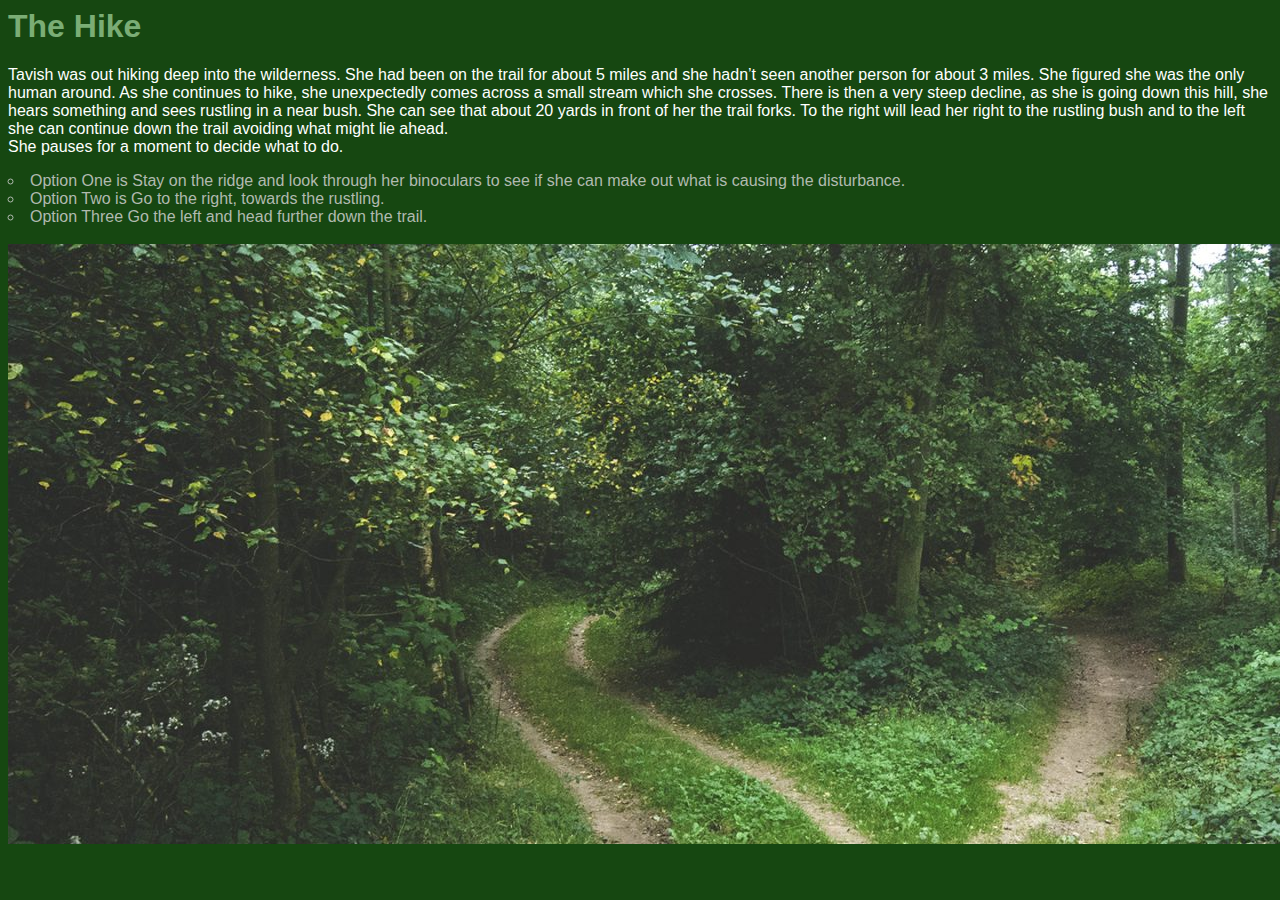
==== HW3/index.html @ 23599f16 "fixed index file" ====
<html>
    <head>
        <title>Rachel Holton-Burnett's Choose Your Own Adventure</title>
        <script>
            function chooseOptions()
            { document.write("<li>Option One is Stay on the ridge and look through her binoculars to see if she can make out what is causing the disturbance.</li>")
              document.write("<li>Option Two is Go to the right, towards the rustling.</li>")
              document.write("<li>Option Three Go the left and head further down the trail. </li> ")
            }
        </script>
<link rel="stylesheet" type="text/css" href="./css/style.css">

    </head>
    <body>
      <h1> The Hike </h1>
      <p>Tavish was out hiking deep into the wilderness. She had been on the trail for about 5 miles and she hadn’t seen another person for about 3 miles. She figured she was the only human around. As she continues to hike, she unexpectedly comes across a small stream which she crosses. There is then a very steep decline, as she is going down this hill, she hears something and sees rustling in a near bush. She can see that about 20 yards in front of her the trail forks. To the right will lead her right to the rustling bush and to the left she can continue down the trail avoiding what might lie ahead.  <br>
She pauses for a moment to decide what to do. </p>

<div class="options">
        <script>
                chooseOptions();
        </script>
 <br>
        <img src="./images/trail.jpg" alt="Trail with a fork in the road" title="Trail" />
</div>
    </body>
</html>
---- HW3/css/style.css ----
body {
 background-color: #164711 ;
 font-family: 'Lato', sans-serif;
}
p {
  color: white;
}
h1 {
  font-weight: bold;
  color: #7bad75;

}
.options {
  color: #b1bab0;
  list-style: circle;
}
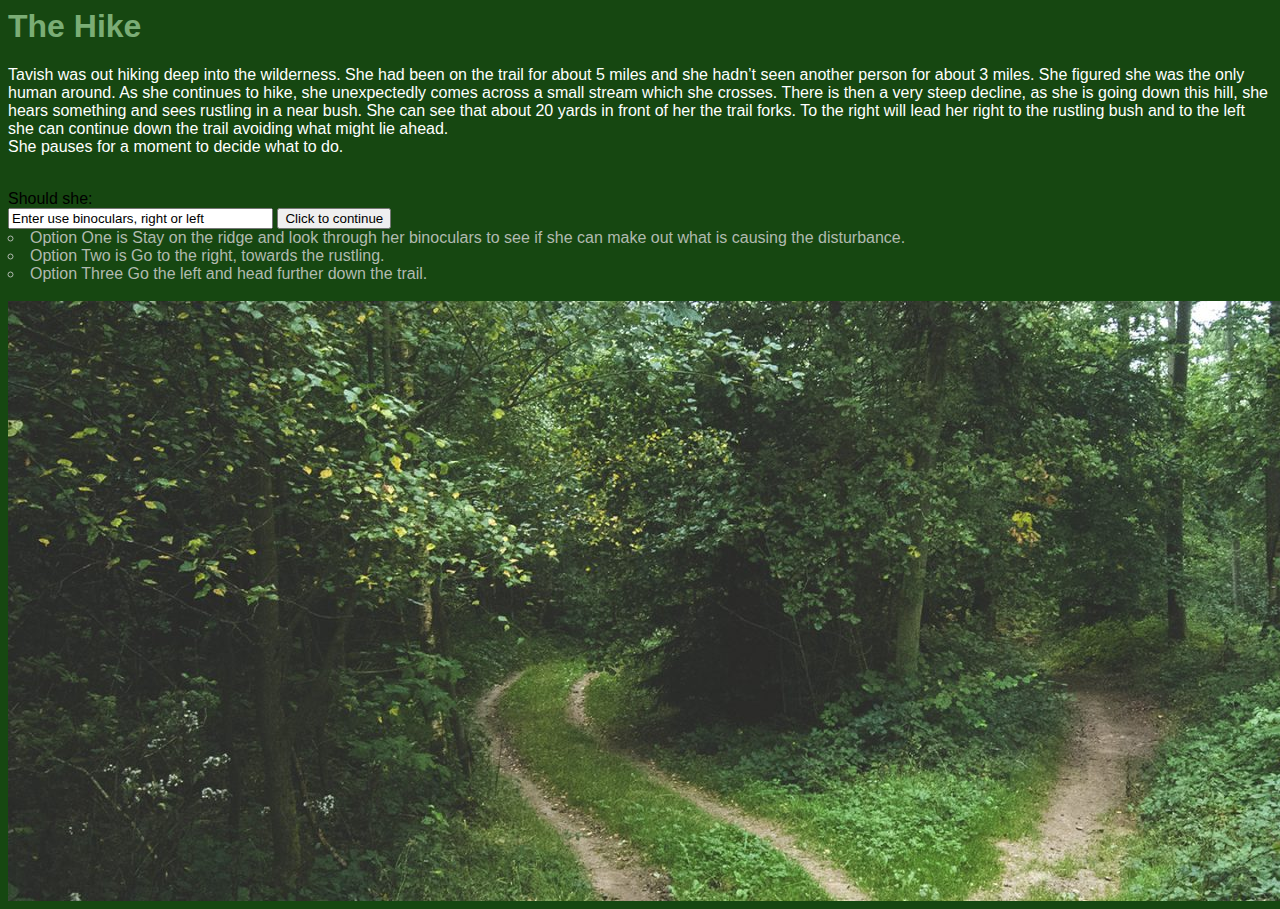
==== commit 7ca50f2d: "hw5" ====
--- a/HW3/index.html
+++ b/HW3/index.html
@@ -14,7 +14,19 @@
     <body>
       <h1> The Hike </h1>
       <p>Tavish was out hiking deep into the wilderness. She had been on the trail for about 5 miles and she hadn’t seen another person for about 3 miles. She figured she was the only human around. As she continues to hike, she unexpectedly comes across a small stream which she crosses. There is then a very steep decline, as she is going down this hill, she hears something and sees rustling in a near bush. She can see that about 20 yards in front of her the trail forks. To the right will lead her right to the rustling bush and to the left she can continue down the trail avoiding what might lie ahead.  <br>
-She pauses for a moment to decide what to do. </p>
+She pauses for a moment to decide what to do. </p> <br>
+
+Should she:
+
+<br>
+<input type="text" size="30" id="choice" value="Enter use binoculars, right or left">
+<button id="btnSubmit" onclick="getChoice1();">Click to continue</button>
+
+<input type="text" size="30" id="binoculars" value="Enter favorite food." style="display:none">
+<button id="btnSubmit2" onclick="getChoice2();"  style="display:none">Click to continue</button>
+
+<input type="text" size="30" id="choice3" value="Enter favorite movie."  style="display:none">
+<button id="btnSubmit3" onclick="getChoice3();" style="display:none">Click to continue</button>
 
 <div class="options">
         <script>
